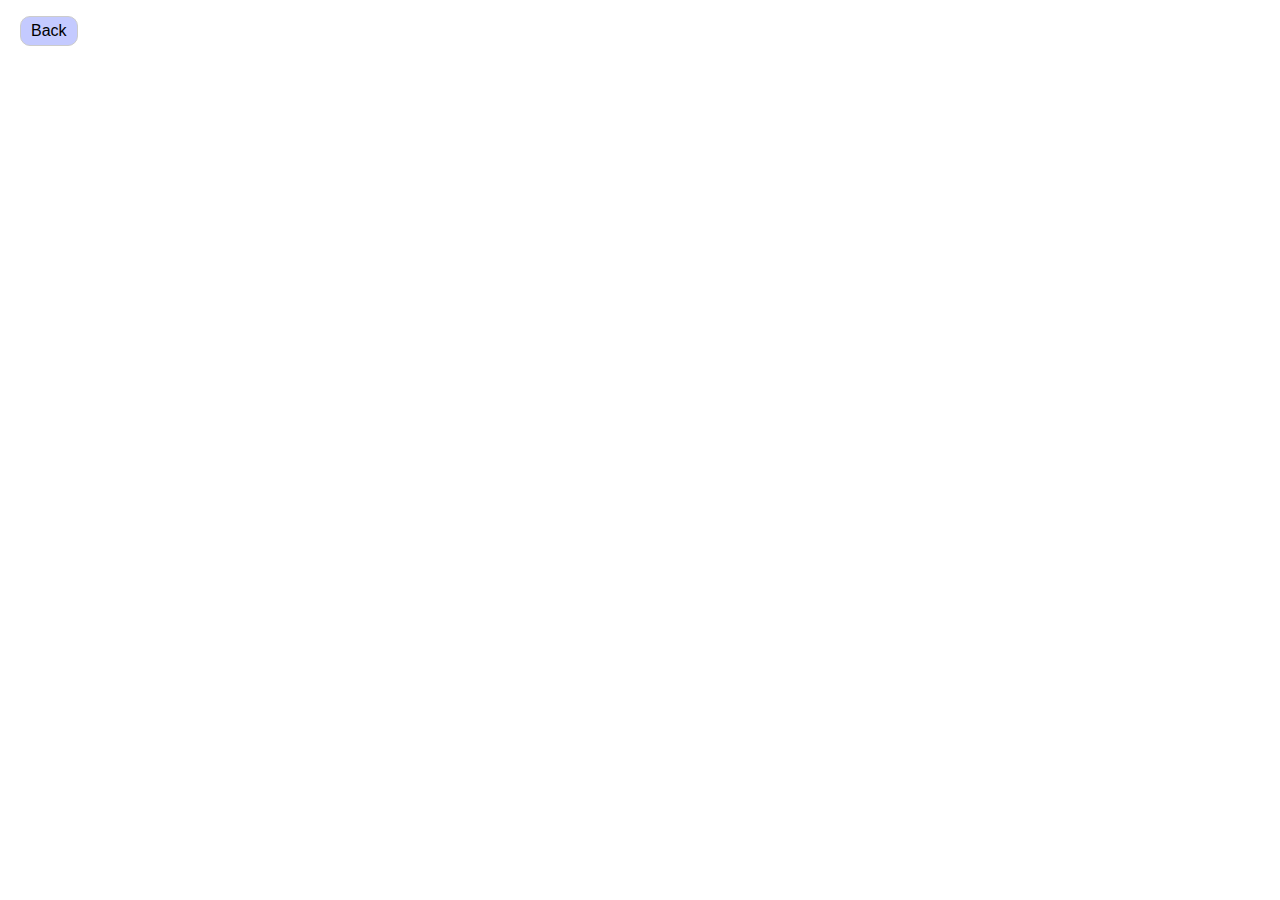
==== credits.html @ 506e62ea "Changed style" ====
<!DOCTYPE html>
<html>
<head>
    <meta charset="utf-8">
    <meta name="viewport" content="width=device-width, initial-scale=1.0">

    <title>Rakija Simulator - Credits</title>

    <link rel="stylesheet" type="text/css" href="../../common/html-resources/style.css">
</head>
<body>
    <div class="overlay">
        <a class="back" href="index.html">Back</a>
    </div>
</body>
</html>
---- common/html-resources/style.css ----
body, html {
    margin: 0;
    padding: 0;
}

* {
    font-family: sans-serif;
}

.fullscreen {
    width: 100vw;
    height: 100vh;
    overflow: hidden;
}

.fullscreen > * {
    width: 100%;
    height: 100%;
}

.overlay {
    position:absolute;
    top: 8px;
    left: 0;
    top: 0;
}

.scoreboard {
    position:relative;

    border: #000;
    border-radius: 20px;
    left:auto;
    padding: 3px;
    

}

.no-touch {
    touch-action: none;
}

a.back {
    display: block;
    margin: 20px;
    margin-top: 16px;
    padding: 5px 10px;
    border-radius: 10px;
    background: rgb(196, 202, 255, 1);
    border: 1px solid #ccc;
    cursor: pointer;
    text-decoration: none;
    color: #000;
}

span.plumscore {
    display: inline;
    position: absolute;
    font-weight: bold;
    margin-left: 25px;
    text-decoration: none;
    color: rgb(0,0,0);
}

span.branchscore {
    display: inline;
    position: absolute;
    font-weight: bold;
    margin-left: 10px;
    color: rgb(0, 0, 0);
}

a.back:hover {
    background: #ddd;
}

.warning{
    position: fixed;
    top: 50%;
    left: 50%;
    visibility: hidden;
}

.inw{
    display: flex;
}

#gameover{
    position: relative;
    background-color: rgb(196, 202, 255, 0.8);
    padding: 20px;
    border: 5px;
    left: 50%;
    transform: translate(-50%, 0%);
    width: fit-content;
    border-width: 2px;
    border-color: rgb(113, 51, 194);
    border-style: solid;
    border-bottom: 0px;
    border-radius: 5px;
    font-size: x-large;
  
    font-weight: bold;
    visibility: visible;

}

#scorediv{
    border-width: 2px;
    background-color: rgb(196, 202, 255, 1);
    border-color: rgb(113, 51, 194);
    border-style: solid;
    border-radius: 5px;
    font-size: x-large;
    font-weight: bold;
    position: relative;
    padding: 10px;
    text-align: center;
}

#percent{
    font-size: xx-large;
    color: rgb(243, 37, 1);
}

div.ending{
    position: fixed;
    top: 50%;
    left: 50%;
    transform: translate(-50%, -50%);
    display: block;
    
}

div.timerdiv{
    position: fixed;
    transform: translate(-50%, 0%);
    left: 50%;
    top: 0%;
    margin-top: 16px;
    border-radius: 8px;
    padding: 5px;
    padding-left: 10px;
    padding-right: 10px;
    background-color: rgb(196, 202, 255, 0.9);
}

.firediv{
    margin-top: 4px;
    position: relative;
    display: inline-block;
    background: #eee;
    margin-right: 8px;
    margin-left: 8px;
    height: 20px;
    margin-bottom: 8px;
    border-radius: 6px;
    overflow: hidden;

}

#fireimg{
    margin-left: 12px;
    margin-bottom: 8px;
}

.firediv::before {
    content: "";
    position: absolute;
    top: 0;
    left: 0;
    height: 100%;
    width: 100%;
   
    background: rgb(241, 103, 22);
  }

progress {
    opacity: 0;
  }

#visibility{
    visibility: hidden;
}

div.tracker{
    position: absolute;
    right: 16px;
    left:auto;
    border-radius: 8px;
    top: 16px;
    background-color: rgb(196, 202, 255);
}


img {
    max-width: 100%;
    max-height: 100%;
}

.unselectable {
    -webkit-touch-callout: none;
    -webkit-user-select: none;
    -khtml-user-select: none;
    -moz-user-select: none;
    -ms-user-select: none;
    user-select: none;
}




.loader-container {
    display: flex;
    align-items: center;
    justify-content: center;
}

.imgdiv, .imgdiv2{
    margin: 10px;
    width: 160px;

}

.inlineLeft, .inlineRight{
    position:absolute;
    display: inline;
}

.inlineRight{
    right: 0;
}

.scorediv{
    display: block;
}


.loader {
    width: 100px;
    height: 100px;
    border: 15px solid transparent;
    border-radius: 50%;
    border-top-color: #999;
    border-bottom-color: #999;

    animation: spin 2s ease-in-out infinite;
}



@keyframes spin {
    0% { transform: rotate(0deg); }
  100% { transform: rotate(1800deg); }
}
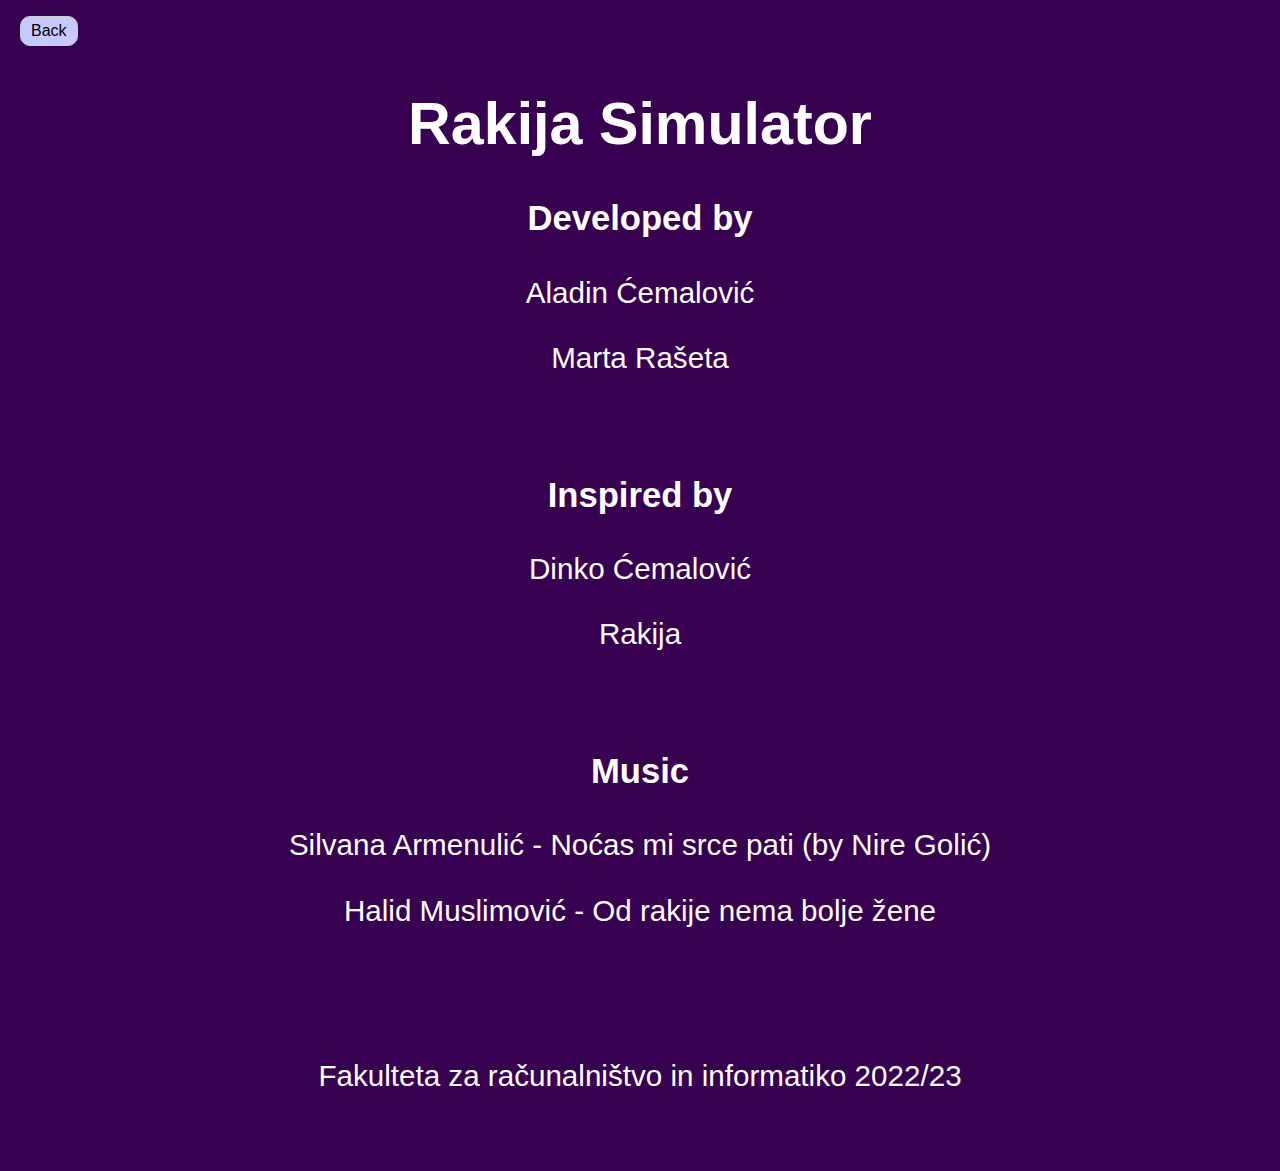
==== commit ae44bb10: "Merge branch 'main' of https://github.com/chemala/RG-RakijaSim" ====
--- a/credits.html
+++ b/credits.html
@@ -6,11 +6,42 @@
 
     <title>Rakija Simulator - Credits</title>
 
-    <link rel="stylesheet" type="text/css" href="../../common/html-resources/style.css">
+    <link rel="stylesheet" type="text/css" href="../../common/style.css">
+    <style>
+        body {
+            background-color: rgb(55, 0, 81);  
+            color: white;  
+        }
+
+        h1 {
+            font-size: 2em;
+        }
+    </style>
 </head>
 <body>
     <div class="overlay">
         <a class="back" href="index.html">Back</a>
     </div>
+
+    <section class="credits">
+        <header>
+            <h1>Rakija Simulator</h1>
+        </header>
+
+        <h3>Developed by</h3>
+        <p>Aladin Ćemalović</p>
+        <p>Marta Rašeta</p><br>
+
+        <h3>Inspired by</h3>
+        <p>Dinko Ćemalović</p>
+        <p>Rakija</p><br>
+
+        <h3>Music</h3>
+        <p>Silvana Armenulić - Noćas mi srce pati (by Nire Golić)</p>
+        <p>Halid Muslimović - Od rakije nema bolje žene</p><br><br>
+
+        <p>Fakulteta za računalništvo in informatiko 2022/23</p>
+
+    </section>
 </body>
 </html>--- a/common/style.css
+++ b/common/style.css
@@ -0,0 +1,233 @@
+body, html {
+    margin: 0;
+    padding: 0;
+}
+
+* {
+    font-family: sans-serif;
+}
+
+.fullscreen {
+    width: 100vw;
+    height: 100vh;
+    overflow: hidden;
+}
+
+.fullscreen > * {
+    width: 100%;
+    height: 100%;
+}
+
+.overlay {
+    position:absolute;
+    top: 8px;
+    left: 0;
+    top: 0;
+}
+
+.scoreboard {
+    position:relative;
+
+    border: #000;
+    border-radius: 20px;
+    left:auto;
+    padding: 3px;
+    
+
+}
+
+.no-touch {
+    touch-action: none;
+}
+
+a.back {
+    display: block;
+    margin: 20px;
+    margin-top: 16px;
+    padding: 5px 10px;
+    border-radius: 10px;
+    background: rgb(196, 202, 255, 1);
+    border: 1px solid #ccc;
+    cursor: pointer;
+    text-decoration: none;
+    color: #000;
+}
+
+span.plumscore {
+    display: inline;
+    position: absolute;
+    font-weight: bold;
+    margin-left: 25px;
+    text-decoration: none;
+    color: rgb(0,0,0);
+}
+
+span.branchscore {
+    display: inline;
+    position: absolute;
+    font-weight: bold;
+    margin-left: 10px;
+    color: rgb(0, 0, 0);
+}
+
+a.back:hover {
+    background: #ddd;
+}
+
+.warning{
+    position: fixed;
+    top: 50%;
+    left: 50%;
+    visibility: hidden;
+}
+
+.inw{
+    display: flex;
+}
+
+#gameover{
+    position: fixed;
+    top: 50%;
+    left: 50%;
+    background-color: rgb(196, 202, 255, 0.8);
+    padding: 20px;
+    border: 5px;
+    transform: translate(-50%, -50%);
+    border-width: 2px;
+    border-color: rgb(113, 51, 194);
+    border-style: solid;
+    border-radius: 5px;
+    font-size: x-large;
+    font-weight: bold;
+    visibility: hidden;
+
+}
+
+div.timerdiv{
+    position: fixed;
+    transform: translate(-50%, 0%);
+    left: 50%;
+    top: 0%;
+    margin-top: 16px;
+    border-radius: 8px;
+    padding: 5px;
+    padding-left: 10px;
+    padding-right: 10px;
+    background-color: rgb(196, 202, 255, 0.9);
+}
+
+.firediv{
+    margin-top: 4px;
+    position: relative;
+    display: inline-block;
+    background: #eee;
+    margin-right: 8px;
+    margin-left: 8px;
+    height: 20px;
+    margin-bottom: 8px;
+    border-radius: 6px;
+    overflow: hidden;
+
+}
+
+#fireimg{
+    margin-left: 12px;
+    margin-bottom: 8px;
+}
+
+.firediv::before {
+    content: "";
+    position: absolute;
+    top: 0;
+    left: 0;
+    height: 100%;
+    width: 100%;
+   
+    background: rgb(241, 103, 22);
+  }
+
+progress {
+    opacity: 0;
+  }
+
+#visibility{
+    visibility: hidden;
+}
+
+div.tracker{
+    position: absolute;
+    right: 16px;
+    left:auto;
+    border-radius: 8px;
+    top: 16px;
+    background-color: rgb(196, 202, 255);
+}
+
+
+img {
+    max-width: 100%;
+    max-height: 100%;
+}
+
+.unselectable {
+    -webkit-touch-callout: none;
+    -webkit-user-select: none;
+    -khtml-user-select: none;
+    -moz-user-select: none;
+    -ms-user-select: none;
+    user-select: none;
+}
+
+
+
+
+.loader-container {
+    display: flex;
+    align-items: center;
+    justify-content: center;
+}
+
+.imgdiv, .imgdiv2{
+    margin: 10px;
+    width: 160px;
+
+}
+
+.inlineLeft, .inlineRight{
+    position:absolute;
+    display: inline;
+}
+
+.inlineRight{
+    right: 0;
+}
+
+.scorediv{
+    display: block;
+}
+
+
+.loader {
+    width: 100px;
+    height: 100px;
+    border: 15px solid transparent;
+    border-radius: 50%;
+    border-top-color: #999;
+    border-bottom-color: #999;
+
+    animation: spin 2s ease-in-out infinite;
+}
+
+.credits {
+    flex-basis: 100rem;
+    margin: 2rem 0;
+    font-size: 1.85rem;
+    line-height: 1.2;
+    padding: 1rem;
+    text-align: center;
+}
+
+@keyframes spin {
+    0% { transform: rotate(0deg); }
+  100% { transform: rotate(1800deg); }
+}
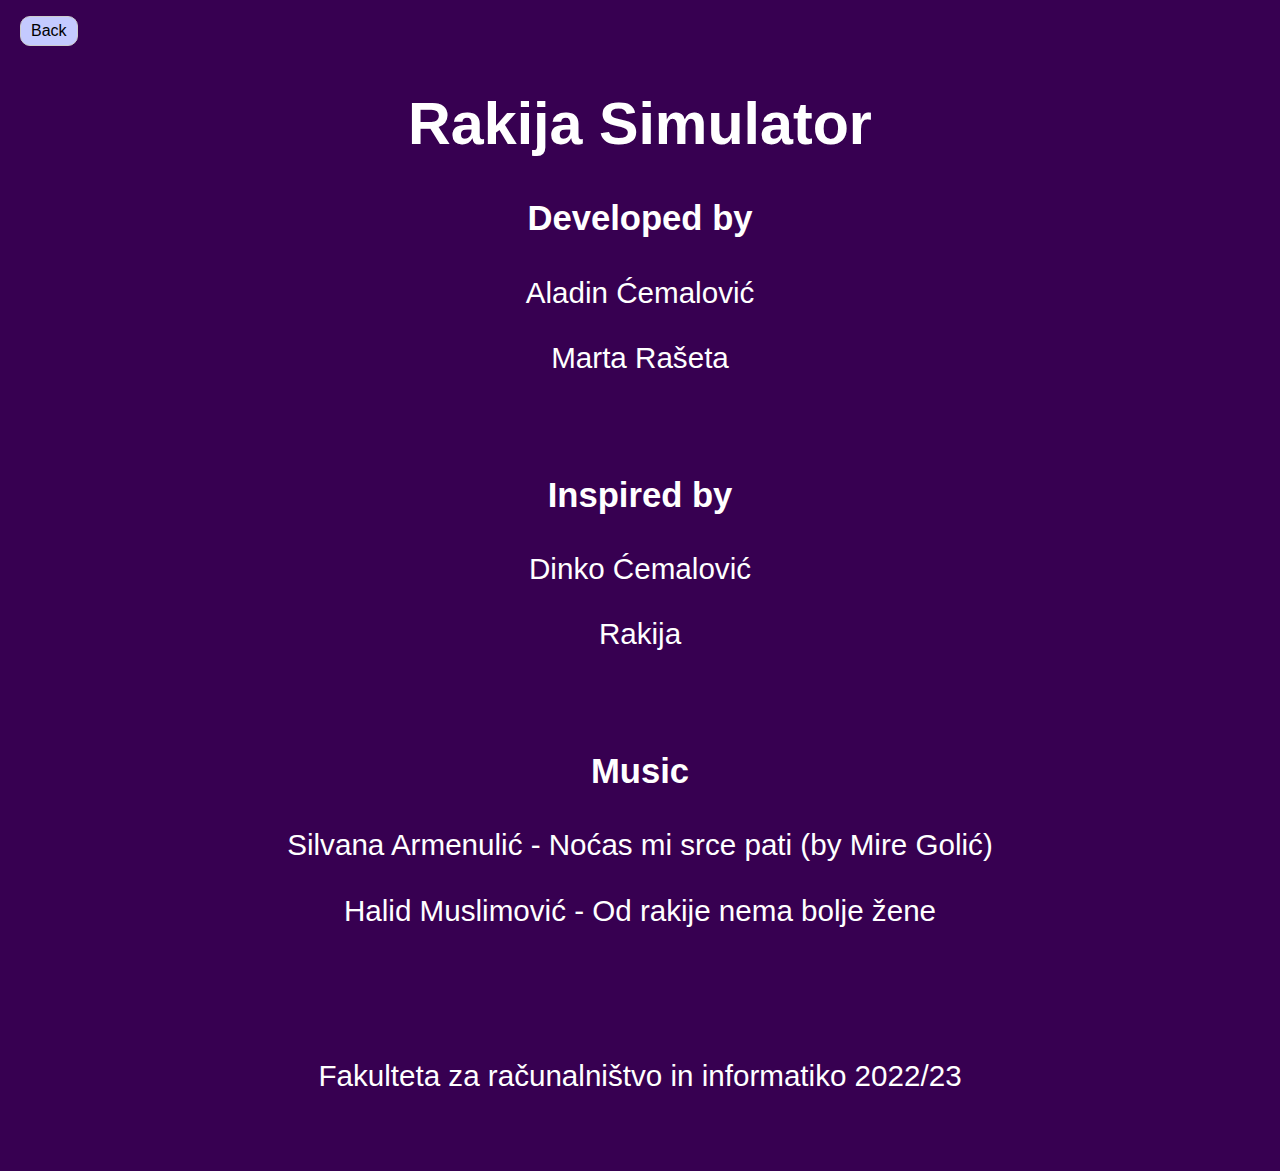
==== commit 4c38e4e4: "Update credits.html" ====
--- a/credits.html
+++ b/credits.html
@@ -37,7 +37,7 @@
         <p>Rakija</p><br>
 
         <h3>Music</h3>
-        <p>Silvana Armenulić - Noćas mi srce pati (by Nire Golić)</p>
+        <p>Silvana Armenulić - Noćas mi srce pati (by Mire Golić)</p>
         <p>Halid Muslimović - Od rakije nema bolje žene</p><br><br>
 
         <p>Fakulteta za računalništvo in informatiko 2022/23</p>
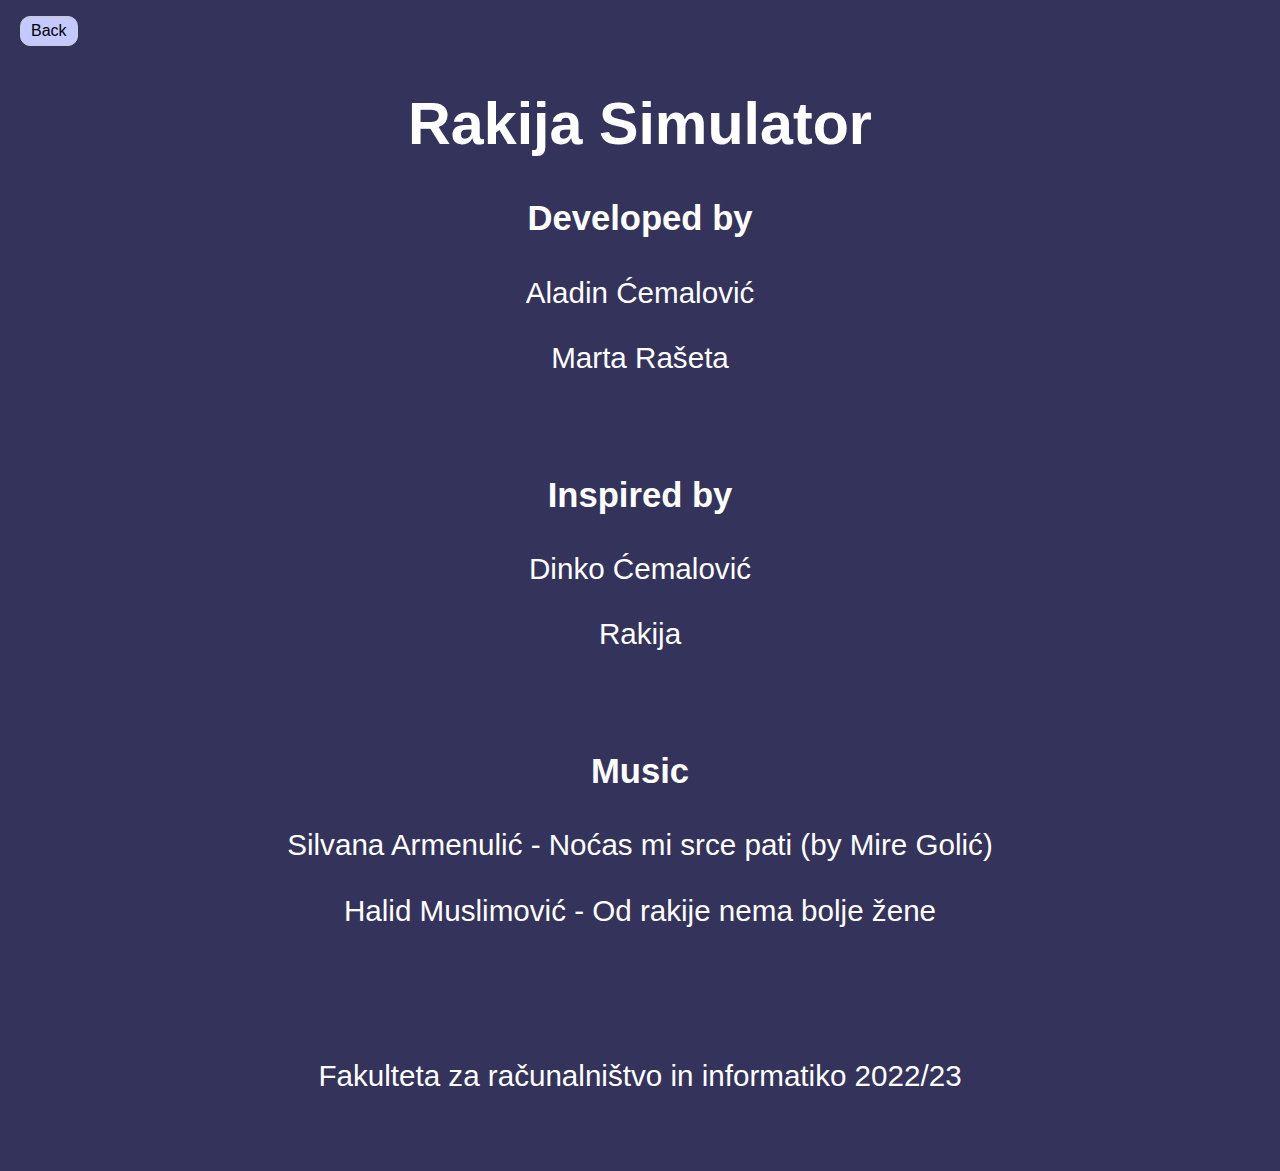
==== commit 0f36e178: "color change" ====
--- a/credits.html
+++ b/credits.html
@@ -6,10 +6,10 @@
 
     <title>Rakija Simulator - Credits</title>
 
-    <link rel="stylesheet" type="text/css" href="../../common/style.css">
+    <link rel="stylesheet" type="text/css" href="common/html-resources/style.css">
     <style>
         body {
-            background-color: rgb(55, 0, 81);  
+            background-color: #34335b;  
             color: white;  
         }
 
--- a/common/html-resources/style.css
+++ b/common/html-resources/style.css
@@ -0,0 +1,271 @@
+body, html {
+    margin: 0;
+    padding: 0;
+}
+
+* {
+    font-family: sans-serif;
+}
+
+.fullscreen {
+    width: 100vw;
+    height: 100vh;
+    overflow: hidden;
+}
+
+.fullscreen > * {
+    width: 100%;
+    height: 100%;
+}
+
+.overlay {
+    position:absolute;
+    top: 8px;
+    left: 0;
+    top: 0;
+}
+
+.scoreboard {
+    position:relative;
+
+    border: #000;
+    border-radius: 20px;
+    left:auto;
+    padding: 3px;
+    
+
+}
+
+.no-touch {
+    touch-action: none;
+}
+
+a.back {
+    display: block;
+    margin: 20px;
+    margin-top: 16px;
+    padding: 5px 10px;
+    border-radius: 10px;
+    background: rgb(196, 202, 255, 1);
+    border: 1px solid #ccc;
+    cursor: pointer;
+    text-decoration: none;
+    color: #000;
+}
+
+span.plumscore {
+    display: inline;
+    position: absolute;
+    font-weight: bold;
+    margin-left: 25px;
+    text-decoration: none;
+    color: rgb(0,0,0);
+}
+
+span.branchscore {
+    display: inline;
+    position: absolute;
+    font-weight: bold;
+    margin-left: 10px;
+    color: rgb(0, 0, 0);
+}
+
+a.back:hover {
+    background: #ddd;
+}
+
+.warning{
+    position: fixed;
+    top: 50%;
+    left: 50%;
+    transform: translate(-50%, 0%);
+    visibility: hidden;
+}
+
+.inw{
+    display: flex;
+}
+
+#gameover{
+    position: relative;
+    background-color: rgb(196, 202, 255);
+    padding: 20px;
+    border: 5px;
+    left: 50%;
+    transform: translate(-50%, 0%);
+    width: fit-content;
+    border-width: 2px;
+    border-color: rgb(113, 51, 194);
+    border-style: solid;
+    border-bottom: 0px;
+    border-radius: 5px;
+    font-size: x-large;
+  
+    font-weight: bold;
+
+}
+
+#scorediv{
+    border-width: 2px;
+    background-color: rgb(196, 202, 255);
+    border-color: rgb(113, 51, 194);
+    border-style: solid;
+    border-radius: 5px;
+    font-size: x-large;
+    font-weight: bold;
+    position: relative;
+    padding: 10px;
+    text-align: center;
+}
+
+#percent{
+    font-size:1cm;
+    color: rgb(243, 37, 1);
+}
+
+div.ending{
+    position: fixed;
+    top: 50%;
+    left: 50%;
+    visibility: hidden;
+    transform: translate(-50%, -50%);
+    display: block;
+    
+}
+
+div.timerdiv{
+    position: fixed;
+    transform: translate(-50%, 0%);
+    left: 50%;
+    top: 0%;
+    margin-top: 16px;
+    border-radius: 8px;
+    padding: 5px;
+    padding-left: 10px;
+    padding-right: 10px;
+    background-color: rgb(196, 202, 255, 0.9);
+}
+
+.firediv{
+    margin-top: 4px;
+    position: relative;
+    display: inline-block;
+    background: #eee;
+    margin-right: 8px;
+    margin-left: 8px;
+    height: 20px;
+    margin-bottom: 8px;
+    border-radius: 6px;
+    overflow: hidden;
+
+}
+
+#fireimg{
+    margin-left: 12px;
+    margin-bottom: 8px;
+}
+
+.firediv::before {
+    content: "";
+    position: absolute;
+    top: 0;
+    left: 0;
+    height: 100%;
+    width: 100%;
+   
+    background: rgb(241, 103, 22);
+  }
+
+progress {
+    opacity: 0;
+  }
+
+#visibility{
+    visibility: hidden;
+}
+
+div.tracker{
+    position: absolute;
+    right: 16px;
+    left:auto;
+    border-radius: 8px;
+    top: 16px;
+    background-color: rgb(196, 202, 255);
+}
+
+
+img {
+    max-width: 100%;
+    max-height: 100%;
+}
+
+.unselectable {
+    -webkit-touch-callout: none;
+    -webkit-user-select: none;
+    -khtml-user-select: none;
+    -moz-user-select: none;
+    -ms-user-select: none;
+    user-select: none;
+}
+
+
+
+
+.loader-container {
+    display: flex;
+    align-items: center;
+    justify-content: center;
+}
+
+.imgdiv, .imgdiv2{
+    margin: 10px;
+    width: 160px;
+
+}
+
+.inlineLeft, .inlineRight{
+    position:absolute;
+    display: inline;
+}
+
+.inlineRight{
+    right: 0;
+}
+
+.scorediv{
+    display: block;
+}
+
+
+.loader {
+    width: 100px;
+    height: 100px;
+    border: 15px solid transparent;
+    border-radius: 50%;
+    border-top-color: #999;
+    border-bottom-color: #999;
+
+    animation: spin 2s ease-in-out infinite;
+}
+
+.credits {
+    flex-basis: 100rem;
+    margin: 2rem 0;
+    font-size: 1.85rem;
+    line-height: 1.2;
+    padding: 1rem;
+    text-align: center;
+}
+
+.instructions {
+    flex-basis: 100rem;
+    margin: 2rem 0;
+    font-size: 1.85rem;
+    line-height: 1.2;
+    padding: 1rem;
+}
+
+@keyframes spin {
+    0% { transform: rotate(0deg); }
+  100% { transform: rotate(1800deg); }
+}
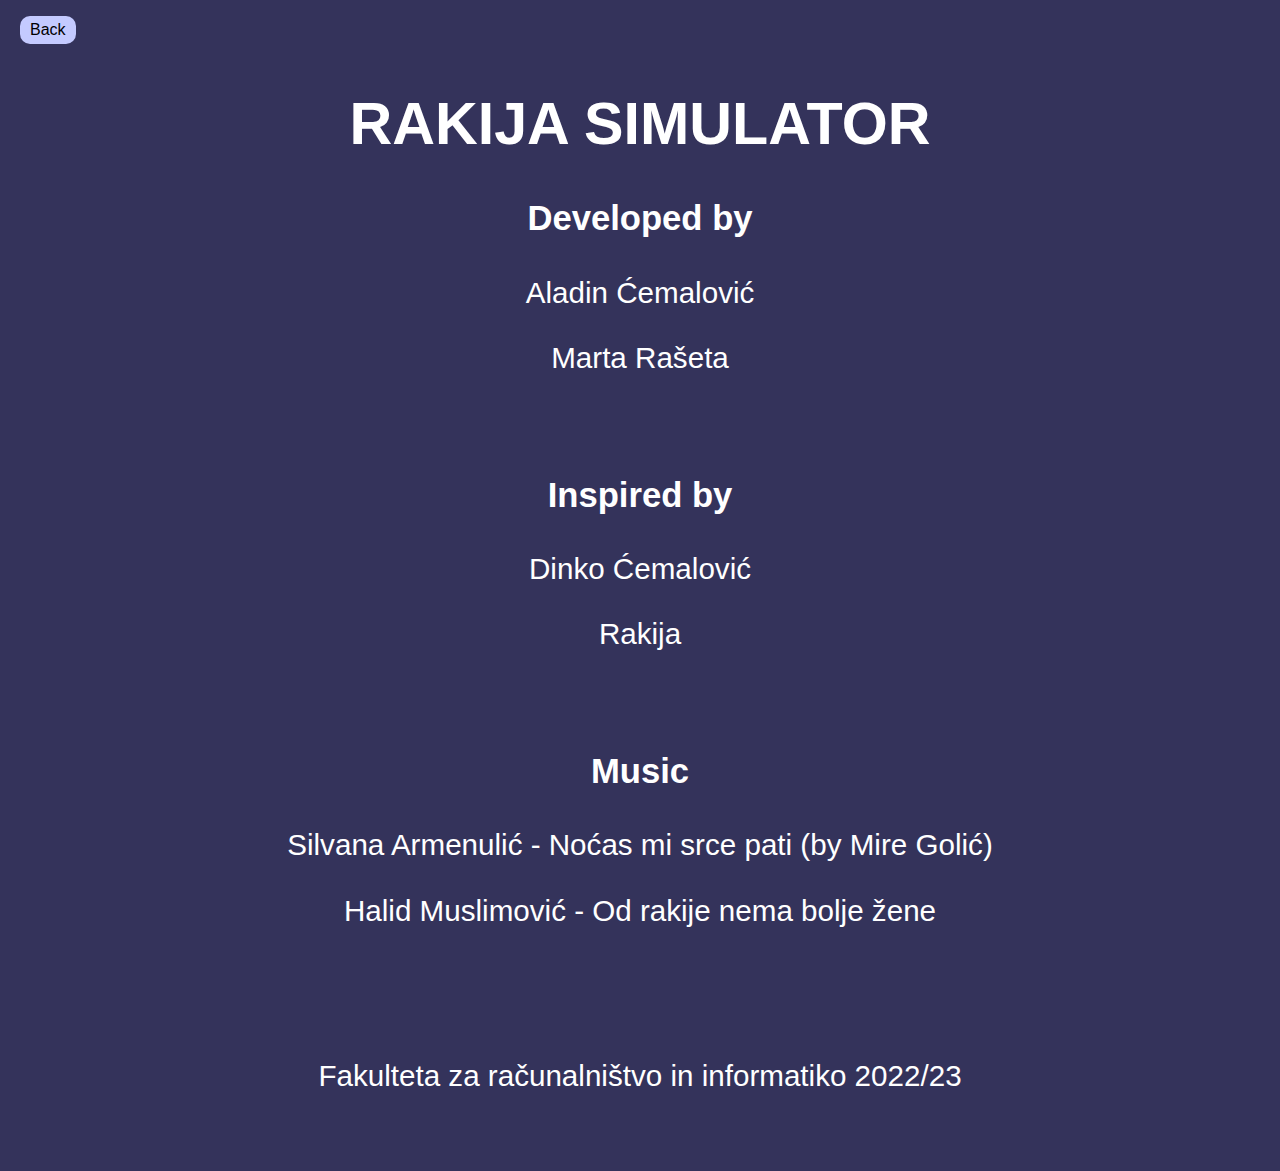
==== commit a0613eb3: "Html" ====
--- a/credits.html
+++ b/credits.html
@@ -25,7 +25,7 @@
 
     <section class="credits">
         <header>
-            <h1>Rakija Simulator</h1>
+            <h1>RAKIJA SIMULATOR</h1>
         </header>
 
         <h3>Developed by</h3>
--- a/common/html-resources/style.css
+++ b/common/html-resources/style.css
@@ -47,8 +47,8 @@
     padding: 5px 10px;
     border-radius: 10px;
     background: rgb(196, 202, 255, 1);
-    border: 1px solid #ccc;
     cursor: pointer;
+    
     text-decoration: none;
     color: #000;
 }
@@ -143,7 +143,7 @@
     padding: 5px;
     padding-left: 10px;
     padding-right: 10px;
-    background-color: rgb(196, 202, 255, 0.9);
+    background-color: rgb(196, 202, 255,0.9);
 }
 
 .firediv{
